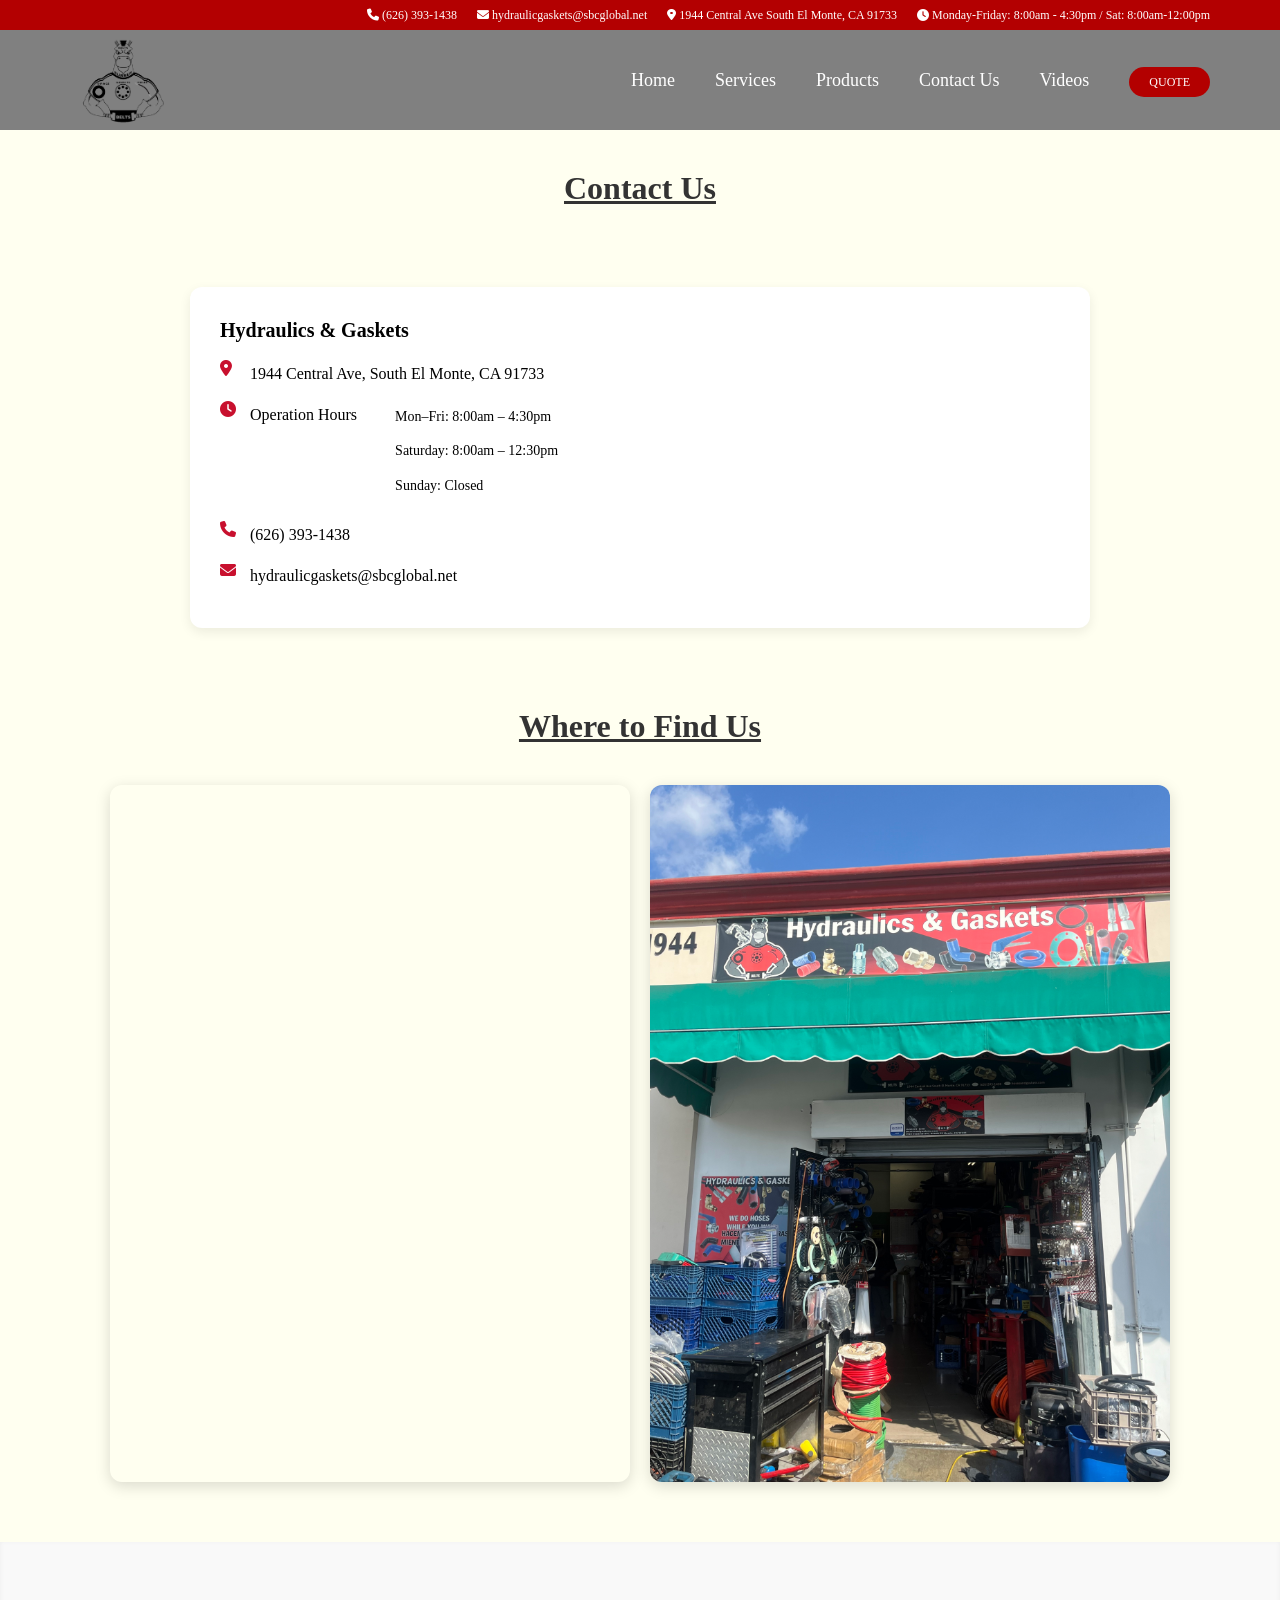
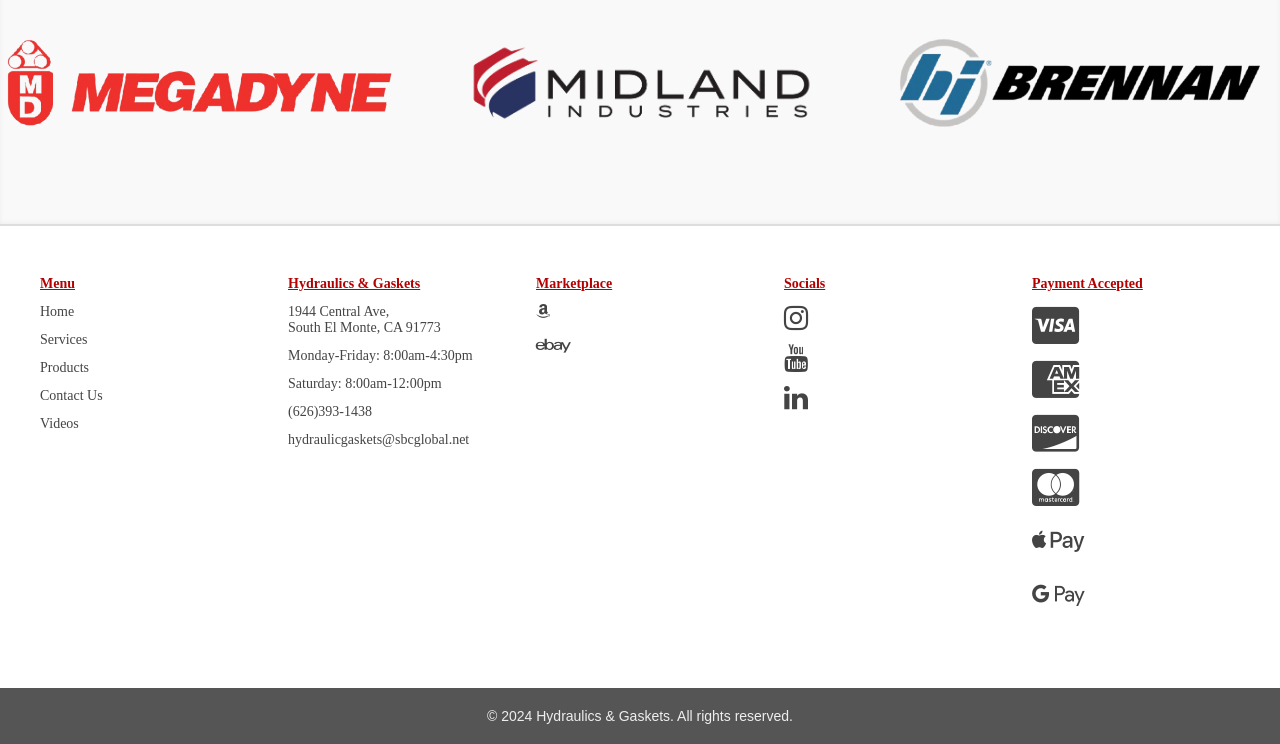
==== main pages/contact.html @ 60c8c65b "add all website files" ====
<!DOCTYPE html>
<html>
  <head>
    <title>Hydraulics & Gaskets</title>
    <link rel="icon" type="image/x-icon" href="/assets/Logo W Background.png">
    <link rel="stylesheet" href="/style.css">
    <link rel="stylesheet" href="https://cdnjs.cloudflare.com/ajax/libs/font-awesome/6.7.2/css/all.min.css" integrity="sha512-Evv84Mr4kqVGRNSgIGL/F/aIDqQb7xQ2vcrdIwxfjThSH8CSR7PBEakCr51Ck+w+/U6swU2Im1vVX0SVk9ABhg==" crossorigin="anonymous" referrerpolicy="no-referrer" />
    <link rel="stylesheet" href="https://cdnjs.cloudflare.com/ajax/libs/font-awesome/4.7.0/css/font-awesome.min.css">
  <meta name="viewport" content="width=device-width, initial-scale=1.0">
  </head>
  
  <!DOCTYPE html>
  <html>
      <head>
        
        <!-- Google tag (gtag.js) -->
<script async src="https://www.googletagmanager.com/gtag/js?id=G-XYPDPZ0C3Q"></script>
<script>
  window.dataLayer = window.dataLayer || [];
  function gtag(){dataLayer.push(arguments);}
  gtag('js', new Date());

  gtag('config', 'G-XYPDPZ0C3Q');
</script>
<!--Google Tag-->

<!--Meta-->
<meta charset="UTF-8">
<meta name="description" content="hydraulics hoses, gaskets and other industrial services to show customers">
<meta name="keywords" content="hydraulic , hydraulics, gaskets, hydraulics & gaskets, Hydraulics & Gaskets">
<meta name="author" content="Hydraulics & Gaskets">
<meta name="keywords" content="hydraulic hose repair near me, fittings, hose, hydraulic oil, o-ring, o-rings">

<!--Meta-->

          <title>Navigation bar</title>
      </head>
      <body>
            <header class="header">
 <div class="top-bar">
<div class="top-bar_content">
<section class="phone">
  <i class="fa-solid fa-phone"></i>
  (626) 393-1438
</section>
<section class="email">
  <i class="fa-solid fa-envelope"></i>
  hydraulicgaskets@sbcglobal.net
</section>
<section class="address">
  <i class="fa-solid fa-location-dot"></i>
  1944 Central Ave South El Monte, CA 91733
</section>
<section class="hours">
  <i class="fa-solid fa-clock fa-1x"></i>
  Monday-Friday: 8:00am - 4:30pm / Sat: 8:00am-12:00pm
</section>
</div>
</div>
<!--Bottom Bar-->
<div class="bottom-bar">
  <div class="bottom-bar_content">
    <a class="logo" href="/./index">
      <img src="/assets/Logo Transparent Background.png" alt="">
    </a>
<nav class="nav">
<ul class="nav_list">
<li class="nav-item">
  <a class="nav_link" href="/./index">Home</a>
</li>
<li class="nav-item dropdown-parent">
  <a class="nav_link" href="/main pages/./services">Services</a>
</li>
<li class="nav-item dropdown-parent">
  <a class="nav_link" href="/main pages/./product">Products</a>
 <ul class="dropdown-menu">
<li><a class="dropdown-menu_link" href="/product-pages/./hose">Hoses</a></li>
<li><a class="dropdown-menu_link" href="/product-pages/./tubing">Tubing</a></li>
<li><a class="dropdown-menu_link" href="/product-pages/./fittings-connectors">Fittings</a></li>
<li><a class="dropdown-menu_link" href="/product-pages/./seals">Seals</a></li>
<li><a class="dropdown-menu_link" href="/product-pages/./gasket-material">Gaskets</a></li>
<li><a class="dropdown-menu_link" href="/product-pages/./belts">Belts</a></li>
<li><a class="dropdown-menu_link" href="/product-pages/./oil-lubricant">Oil</a></li>
<li><a class="dropdown-menu_link" href="/product-pages/./clamp">Clamp</a></li>

  </ul>
</li>
<li class="nav-item">
  <a class="nav_link" href="/main pages/./contact">Contact Us</a>
</li>
<li class="nav-item">
  <a class="nav_link" href="/main pages/./video">Videos</a>
</li>
<li class="nav-item">
  <a class="quote" href="mailto:hydraulicgaskets@sbcglobal.net">Quote</a>
</li>
</ul>
</nav>

<div class="hamburger ">
<div class="bar"></div>
<div class="bar"></div>
<div class="bar"></div>
</div>

</div>
</div>
</header>
         
          <main>
              
            <!--Header End-->
          
          </main>
      </body>
  </html>


<body>
  
  
  

  <script src="/index.js"></script>
  <h1 class="section-header">Contact Us</h1>
  <div class="contact-box">
  <ul class="contact-info">
    <li class="contact-title"><strong>Hydraulics & Gaskets</strong></li>
    
    <li>
      <i class="fa-solid fa-location-dot"></i>
      1944 Central Ave, South El Monte, CA 91733
    </li>
    
    <li>
      <i class="fa-solid fa-clock"></i> Operation Hours
      <ul class="hours-list">
        <li>Mon–Fri: 8:00am – 4:30pm</li>
        <li>Saturday: 8:00am – 12:30pm</li>
        <li>Sunday: Closed</li>
      </ul>
    </li>
    
    <li>
      <i class="fa-solid fa-phone"></i>
      (626) 393-1438
    </li>
    
    <li>
      <i class="fa-solid fa-envelope"></i>
      hydraulicgaskets@sbcglobal.net
    </li>
  </ul>
</div>

<h1 class="section-header">Where to Find Us</h1>

<div class="location-web">
  <div class="location-web_maps">
    <iframe src="https://www.google.com/maps/embed?pb=!1m18!1m12!1m3!1d3305.791647328147!2d-118.05022537428364!3d34.04921532315812!2m3!1f0!2f0!3f0!3m2!1i1024!2i768!4f13.1!3m3!1m2!1s0x80c2d1740e4da7b1%3A0x646982cbc6f0cfb1!2sHydraulics%20%26%20Gaskets!5e0!3m2!1sen!2sus!4v1737757639478!5m2!1sen!2sus" 
      allowfullscreen="" loading="lazy" referrerpolicy="no-referrer-when-downgrade">
    </iframe>
  </div>

  <div class="location-web_image">
    <img src="/assets/IMG_4041.jpg" alt="Hydraulics & Gaskets storefront">
  </div>
</div>


<!--Footer-->
<div class="footertop">
  <div class="footertop-content">
    <img class="suppliers" src="/assets/megadyne-group-logo-vector-removebg-preview.png" alt="Megadyne Group">
    <img class="suppliers" src="/assets/midlandindustries-removebg-preview.png" alt="Midland Industries">
    <img class="suppliers" src="/assets/Brennan-e1584634506238-removebg-preview.png" alt="Brennan">
  </div>
</div>

<div class="footerbottom">
  <div class="footerbottom-content">
    <ul>
      <li class="footer-title">Menu</li>
      <a href="/./index">
        <li>Home</li>
      </a>
      <a href="/main pages/./services">
        <li>Services</li>
      </a>
      <a href="/main pages/./product">
        <li>Products</li>
      </a>
      <a href="/main pages/./html">
        <li>Contact Us</li>
      </a>
      <a href="/main pages/./video">
        <li>Videos</li>
      </a>
    </ul>
    
    <ul class="gen-info">
      <li class="footer-title">Hydraulics & Gaskets</li>
      <li>1944 Central Ave,<br>South El Monte, CA 91773</li>
      <li>Monday-Friday: 8:00am-4:30pm</li>
      <li>Saturday: 8:00am-12:00pm</li>
      <li>(626)393-1438</li>
      <li>hydraulicgaskets@sbcglobal.net</li>
    </ul>
    
    <ul>
      <li class="footer-title">Marketplace</li>
      <li><a target="_blank" href="http://www.amazon.com/shops/hydraulicandgaskets" class="fa fa-amazon fa-1x"></a></li>
      <li><a target="_blank" href="https://www.ebay.com/usr/hydraulicsgaskets" class="fa fa-ebay fa-2x"></a></li>
    </ul>
    
    <ul>
      <li class="footer-title">Socials</li>
      <li><a target="_blank" href="https://www.instagram.com/hydraulicgaskets" class="fa fa-instagram fa-2x"></a></li>
      <li><a target="_blank" href="https://youtube.com/@hydraulicsandgaskets?si=6dz6AntfaI1VFmAU" class="fa fa-youtube fa-2x"></a></li>
      <li><a target="_blank" href="https://www.linkedin.com/company/hydraulicsandgaskets/" class="fa fa-linkedin fa-2x"></a></li>
    </ul>
    
    <ul class="payment-type">
      <li class="footer-title">Payment Accepted</li>
      <li><i class="fa-brands fa-3x fa-cc-visa"></i></li>
      <li><i class="fa-brands fa-3x fa-cc-amex"></i></li>
      <li><i class="fa-brands fa-3x fa-cc-discover"></i></li>
      <li><i class="fa-brands fa-3x fa-cc-mastercard"></i></li>
      <li><i class="fa-brands fa-3x fa-apple-pay"></i></li>
      <li><i class="fa-brands fa-3x fa-google-pay"></i></li>
    </ul>
  </div>
</div>

<div class="footerbottomend">
  <div class="footerbottom-content_end">
    <p>&copy; 2024 Hydraulics & Gaskets. All rights reserved.</p>
  </div>  
</div>



  </body>
</html>




<!--Footer-->
---- style.css ----
*{
margin: 0;
padding: 0;
box-sizing: border-box;

}

a {
    color: inherit;
    text-decoration: none;
}

ul {
    list-style: none;
}


body {
  
   background-color: rgb(255, 255, 240);
}

img {
  width: 100%;
  height: auto;
}

/* Home-Index Page */
/* HEADER WRAPPER */
/*Start of Navigation */
.header {

width: 100%;
top: 0;
}

.top-bar {
background-color: #b30001;

}

.top-bar_content {
max-width: 1200px;
margin: 0 auto;
padding: 0 30px;
    min-height: 30px;    
  color: white;
font-size: 12px;
display: flex;
align-items: center;
justify-content: end;
column-gap: 20px;


}

.icon {
/*icon*/
}

.bottom-bar {
  background-color: #808080;

}

.bottom-bar_content {
max-width: 1200px;
margin: 0 auto;
padding: 0 30px;
  display: flex;
align-items: center;
justify-content: space-between;
font-size: 18px;


}

.logo {
display: flex;
align-items: center;
column-gap: 10px;
}

.logo img {
height: 100px;
width: auto;
}

.nav {
transition: all 0.3s ease-in-out;

}

.nav_list {
display: flex;
column-gap: 40px;
}

.nav_item {

}


.nav_link {
color: white;
}

.nav_link:hover,
.nav_link:focus {
  color: #b30000;
}

/*Drop Down Menu */
.dropdown-parent {
  position: relative; 
}

.dropdown-parent:hover > .dropdown-menu,
.dropdown-parent:focus-within > .dropdown-menu {
  display: block;
}

.dropdown-menu {
  display: none;
  position: absolute;
  top: 105%; 
  left: 0;
  background-color: #fff;
  border: 1px solid #ddd;
  border-radius: 6px;
  box-shadow: 0 6px 14px rgba(0, 0, 0, 0.12);
  min-width: 180px;
  z-index: 1000;
  padding: 10px 0;
}

.dropdown-menu li {
  padding: 0;
}

.dropdown-menu_link {
  display: block;
  padding: 8px 20px;
  font-size: 14px;
  color: #555;
  text-decoration: none;
  transition: background-color 0.25s ease;
}

.dropdown-menu_link:hover,
.dropdown-menu_link:focus {
  background-color: #b30000;
  color: white;
 
}


.quote {
color: white;
background-color: #b30000;
padding: 8px 20px;
border-radius: 1000px;
font-size: 12px;
text-transform: uppercase;
font-weight: 500;
}



.hamburger {
display: none;
}

.bar {
height: 2px;
background-color: white;
width: 27px;
margin: 5px 0;
opacity: 0.8;
transition: 0.3s ease-in-out;
}

.nav--open {
  transform:  translateX(0%) !important;
}

.hamburger--open .bar:nth-child(1) {
transform: translateY(7px) rotate(45deg);
}

.hamburger--open .bar:nth-child(2) {
  opacity: 0;
}

.hamburger--open .bar:nth-child(3) {
  transform: translateY(-7px) rotate(-45deg);
}

/* media query */
@media (max-width: 650px) {
.nav {
position: absolute;
top: 155px;
bottom: 100px;
  background-color: #808080;
width: 100%;
left: 0;
padding: 10px 0 0 25px;
transform: translateX(-100%);
z-index: 10;

}

.nav_list {
flex-direction: column;
align-items: center;
row-gap: 20px;


}

.nav_link {
  font-size: 14px;
}

.buton-quote {
  font-size: 14px;
  padding: 7px 17px;
}

.hamburger {
  display: block;
}

  .top-bar_content {
    flex-direction: column; 
    font-size: 12px;
  }
  .top-bar_content section {
    justify-content: center;
  }

}



/*end of nav*/

/*First Section */
.intro-container {
  position: relative;
  background-image: url('assets/front\ imagr.jpg');
  background-size: cover;
  background-position: center;
  background-repeat: no-repeat;
  padding: 300px 20px 80px 20px;
  color: white;
  text-align: center;
  display: flex;
  justify-content: center;
  overflow: hidden;
}


.intro-container::before {
  content: "";
  position: absolute;
  top: 0; left: 0; right: 0; bottom: 0;
  background-color: rgba(0, 0, 0, 0.55);
  z-index: 0;
}

.intro-box {
  position: relative;
  z-index: 1;
  max-width: 900px;
  padding: 40px 30px;
  border-radius: 12px;
  background-color: rgba(0, 0, 0, 0.25);
  box-shadow: 0 8px 25px rgba(0,0,0,0.5);
}

.intro-title .title {
  font-weight: 900;
  font-size: 3rem;
  margin-bottom: 12px;
  letter-spacing: 1.5px;
  text-transform: uppercase;
}

.intro-title .subtitle {
  font-weight: 500;
  font-style: italic;
  font-size: 1.5rem;
  margin-bottom: 18px;
  opacity: 0.85;
}

.intro-title .description {
  font-size: 1.15rem;
  line-height: 1.6;
  max-width: 700px;
  margin: 0 auto;
  font-weight: 400;
  opacity: 0.9;
}




/* second part */
.second-container {
  display: flex;
  justify-content: center;
  gap: 30px;
  margin: 40px auto;
  padding: 20px;
  flex-wrap: wrap;
}

.second-box {
  border: 2px solid #ddd;
  border-radius: 10px;
  padding: 30px;
  width: 600px;
  height: 400px;
  text-align: center;
  box-shadow: 0 4px 10px rgba(0, 0, 0, 0.1);
  transition: transform 0.2s;
  display: flex;
  flex-direction: column;
  justify-content: space-between;
  position: relative;
  overflow: hidden;
  color: white;
  background-size: cover;
  background-position: center;
}

.second-box::before {
  content: "";
  position: absolute;
  inset: 0;
  background: rgba(0, 0, 0, 0.4); 
  z-index: 0;
}

.second-box * {
  z-index: 1;
  position: relative;
}


.second-box.services {
  background-image: url('assets/cylinder\ repair.jpg');
}

.second-box.products {
  background-image: url(assets/background\ products.jpg);
}

.second-header {
  font-size: 26px;
  margin-bottom: 15px;
  color: #fff;
  text-shadow: 1px 1px 2px rgba(0, 0, 0, 0.6);
}

.second-content {
  display: flex;
  flex-direction: column;
  align-items: center;
  gap: 15px;
  margin-top: auto;
}

.second-content p {
  font-size: 18px;
  margin: 0;
  color: #fff;
}

.second-btn {
  background-color: #b30000;
  color: white;
  border: none;
  padding: 12px 20px;
  font-size: 16px;
  border-radius: 5px;
  cursor: pointer;
  transition: background-color 0.3s;
}

.second-btn:hover {
  background-color: #8c0000;
}


/*Industries Section */

.section-header {
  text-align: center;
  padding-top: 40px;
  padding-bottom: 40px;
  text-decoration: underline;
  font-size: 32px;
  color: #333;
}



.industry-container {
  display: flex;
  justify-content: center;
  flex-wrap: wrap;
  gap: 30px;
  padding: 40px 20px;
}


.industry-box {
  background-color: #f9f9f9;
  border: 2px solid #ddd;
  border-radius: 10px;
  padding: 30px 20px;
  width: 250px;
  height: 250px;
  text-align: center;
  box-shadow: 0 4px 10px rgba(0, 0, 0, 0.1);
  transition: transform 0.3s ease, background-color 0.3s ease;
  display: flex;
  flex-direction: column;
  justify-content: center;
  align-items: center;
  position: relative;
  overflow: hidden;
}


.industry-default {
  transition: opacity 0.3s ease;
  z-index: 1;
}

.industry-hover {
  position: absolute;
  top: 0;
  left: 0;
  right: 0;
  bottom: 0;
  padding: 20px;
  background-color: #fff;
  display: flex;
  justify-content: center;
  align-items: center;
  flex-direction: column;
  opacity: 0;
  transition: opacity 0.3s ease;
  z-index: 2;
}

.industry-hover ul {
  list-style: none;
  padding: 0;
  margin: 0;
}

.industry-hover li {
  font-size: 18px;
  color: #555;
  margin: 4px 0;
}


.industry-box:hover .industry-default {
  opacity: 0;
}

.industry-box:hover .industry-hover {
  opacity: 1;
}


.industry-box i {
  font-size: 50px;
  margin-bottom: 15px;
  color: #b30000;
}


.industry-box p {
  font-size: 25px;
  font-weight: 600;
  color: #333;
  margin: 0;
}

@media (max-width: 768px) {
  .industry-container {
    flex-direction: column;
    align-items: center;
  }

  .industry-box {
    width: 90%;
    max-width: 300px;
  }
}
/*Third Section */


.writing-columns {
  max-width: 900px;
  margin: 40px auto;
  padding: 20px 30px;
  background-color: #f9f9f9;
  border: 2px solid #ddd;
  border-radius: 10px;
  box-shadow: 0 4px 10px rgba(0, 0, 0, 0.1);
  color: #333;
  font-size: 18px;
  line-height: 1.6;
  text-align: justify;
}


.industry-header {
  text-align: center;
  font-size: 32px;
  color: #b30000;
  margin: 60px auto 30px;
  text-decoration: underline;
  max-width: 900px;
}


.location-web {
  display: flex;
  justify-content: center;
  gap: 30px;
  max-width: 1240px;
  margin: 0 auto 60px;
  padding: 0 20px;
  flex-wrap: wrap;
}


.location-web_maps iframe {
  border-radius: 10px;
  box-shadow: 0 4px 15px rgba(0,0,0,0.15);
  max-width: 100%;
  width: 600px;
  height: 500px;
}


.location-web_image img {
  border-radius: 10px;
  box-shadow: 0 4px 15px rgba(0,0,0,0.15);
  width: auto;
  height: 500px;
  max-width: 100%;
  object-fit: cover;
}


@media (max-width: 700px) {
  .location-web {
    flex-direction: column;
    align-items: center;
  }
  .location-web_maps iframe,
  .location-web_image img {
    width: 100%;
    height: 300px;
  }
  .writing-columns {
    padding: 15px 20px;
    font-size: 16px;
  }
}


.footertop {
  background-color: #f9f9f9;
  padding: 30px 20px;
  box-shadow: inset 0 -1px 5px rgba(0,0,0,0.05);
}

.footertop-content {
  max-width: 1200px;
  margin: 0 auto;
  display: flex;
  justify-content: center;
  gap: 40px;
}

.suppliers {
  max-height: 100%;
  max-width: 400px;    
  height: auto;
  object-fit: contain;
  transition: transform 0.3s ease;
  cursor: pointer;
}

.suppliers:hover {
  transform: scale(1.1);
  filter: brightness(1.1);
}

@media (max-width: 768px) {
  .footertop-content {
    flex-direction: column;  
    gap: 40px;             
    align-items: center;    
  }

  .suppliers {
    max-height: 100%;    
    max-width: 100%;      
    height: auto;
    cursor: default;       
    transition: none;      
  }

  
  .suppliers:hover {
    transform: none !important;
    filter: none !important;
  }
}

  
 

/* FOOTER BOTTOM - columns */
.footerbottom {
  background-color: #fff;
  padding: 50px 20px 60px;
  border-top: 2px solid #ddd;
}

.footerbottom-content {
  max-width: 1200px;
  margin: 0 auto;
  display: flex;
  justify-content: space-between;
  flex-wrap: wrap;
  gap: 40px;
}


.footerbottom-content ul {
  list-style: none;
  padding: 0;
  min-width: 160px;
  flex: 1 1 160px;
  color: #444;
}

.footerbottom-content ul li {
  margin-bottom: 12px;
  font-size: 14px;
}


.footer-title {
  text-decoration: underline;
  font-weight: 700;
  font-size: 16px;
  margin-bottom: 18px;
  color: #b30000;
}


.footerbottom-content ul li a,
.footerbottom-content ul li i {
  color: #444;
  transition: color 0.3s ease;
}

.footerbottom-content ul li a:hover,
.footerbottom-content ul li i:hover {
  color:#444;
}


.payment-type li {
  margin-bottom: 20px;
  font-size: 0; 
}

.payment-type li i {
  margin-right: 15px;
}


.footerbottomend {
  background-color: #555;
  padding: 20px 0;
  color: #eee;
  font-size: 14px;
  font-weight: 400;
  text-align: center;
  font-family: 'Segoe UI', Tahoma, Geneva, Verdana, sans-serif;
}


@media (max-width: 768px) {
  .footerbottom-content ul li {
    font-size: 16px;       
    margin-bottom: 16px;   
  }

  .footer-title {
    font-size: 18px;       
    margin-bottom: 22px;
  }

 
  .payment-type li i {
    font-size: 4rem;       
    margin-right: 20px;
  }

  
  .footerbottom-content ul {
    min-width: 100%;
    max-width: none;
    text-align: center;
  }

  
  .footerbottom {
    padding: 40px 15px 50px;
  }

  
  .footerbottomend {
    font-size: 16px;
  }
}


/* Contact Us PAge */

.contact-box {
  background: #fff;
  padding: 25px 30px;
  margin: 40px auto;
  border-radius: 12px;
  max-width: 900px;
  box-shadow: 0 4px 12px rgba(0,0,0,0.08);
}

.contact-info {
  list-style: none;
  padding: 0;
  margin: 0;
  font-size: 16px;
  line-height: 1.8;
}

.contact-info li {
  margin-bottom: 12px;
  display: flex;
  align-items: flex-start;
  gap: 10px;
}

.contact-info i {
  color: #c8102e;
  min-width: 20px;
}

.contact-title {
  font-size: 20px;
  font-weight: bold;
  margin-bottom: 15px;
}


.hours-list {
  list-style: none;
  padding-left: 28px;
  margin: 5px 0 0;
  font-size: 14px;
  line-height: 1.6;
}


.industry-header {
  text-align: center;
  margin: 40px 0 20px;
  font-size: 28px;
  font-weight: bold;
  text-decoration: underline;
}


.location-web {
  display: flex;
  flex-wrap: wrap;
  gap: 20px;
  max-width: 1100px;
  margin: 0 auto 60px;
  justify-content: center;
}

.location-web_maps,
.location-web_image {
  flex: 1 1 500px;
  min-width: 300px;
}

.location-web iframe,
.location-web img {
  width: 100%;
  height: 100%;
  min-height: 350px;
  border-radius: 12px;
  border: none;
  object-fit: cover;
}


@media (max-width: 768px) {
  .contact-box {
    padding: 20px;
  }

  .contact-info {
    font-size: 14px;
  }

  .industry-header {
    font-size: 22px;
  }

  .location-web {
    flex-direction: column;
  }

  .location-web_maps,
  .location-web_image {
    flex: 1 1 100%;
  }

  .location-web iframe,
  .location-web img {
    min-height: 280px;
  }
}


/*Services */

.services-section {
  max-width: 1200px;
  margin: 0 auto;
  padding: 40px 20px;
background-color: white;
}

.section-title {
  text-align: center;
  font-size: 32px;
  margin-bottom: 40px;
}


.services-grid {
  display: grid;
  grid-template-columns: repeat(auto-fit, minmax(320px, 1fr));
  gap: 30px;
}


.service-card {
  background: white;
  border-radius: 10px;
  padding: 20px;
  box-shadow: 0 4px 10px rgba(0, 0, 0, 0.05);
  display: flex;
  flex-direction: column;
}

.service-card h3 {
  margin-top: 0;
  font-size: 22px;
  color: #333;
}

.service-card p {
  font-size: 16px;
  margin: 10px 0;
  color: #555;
}

.service-card ul {
  padding-left: 20px;
  margin-bottom: 15px;
}

.service-card li {
  margin-bottom: 8px;
  font-size: 14px;
  color: #444;
}

.service-card:hover{
 transform: scale(1.03); 
  box-shadow: 0 4px 10px rgba(0, 0, 0, 0.15); 
}


.service-images {
  display: flex;
  gap: 10px;
  flex-wrap: wrap;
}

.service-images img {
  width: 100%;
  max-width: 140px;
  height: auto;
  border-radius: 6px;
  object-fit: cover;
}


@media (max-width: 500px) {
  .section-title {
    font-size: 24px;
  }

  .service-card {
    padding: 15px;
  }

  .service-images img {
    max-width: 100%;
  }
}



/* Product Page*/

.wrapper-page {
  padding: 30px 20px 30px 20px;
}

.inventory-list_container {
  display: flex;
  flex-wrap: wrap;              /* wrap to new rows */
  justify-content: center;      /* keep everything centered */
  gap: 20px;                    /* even spacing */
}

.inventory-item {
  background-color: white;
  font-family: sans-serif;
  border-radius: 8px;
  box-shadow: 0 2px 6px rgba(0,0,0,0.1);
  transition: transform 0.3s ease, box-shadow 0.3s ease;
  text-align: center;
  flex: 1 1 250px;              /* flexible width, min ~250px */
  max-width: 300px;             /* don’t stretch too wide */
  padding: 15px;
}

.inventory-item:hover {
  transform: scale(1.05); 
  box-shadow: 0 4px 12px rgba(0, 0, 0, 0.2); 
}

.inventory-item img {
  width: 100%;
  height: auto;
  max-height: 180px;
  object-fit: contain;
  display: block;
}

.inventory-item hr {
  width: 90%;
  margin: 10px auto;
}

.inventory-item h3 {
  font-size: 1rem;
  margin-top: 8px;
}

/* Mobile */
@media (max-width: 600px) {
  .inventory-item {
    flex: 1 1 100%;  /* full width */
    max-width: 100%;
  }
}



/*Video Page*/

.video-container {
  position: relative;
  width: 100%;
  max-width: 900px;
  margin: 0 auto; 
  padding-bottom: 56.25%; 
  height: 0;
  overflow: hidden;
  border-radius: 12px; 
}

.video-container iframe {
  position: absolute;
  top: 0;
  left: 0;
  width: 100%;
  height: 100%;
  border: none;
}


.video-page {
  margin-top: 40px;
  text-align: center;
}


.work-videos {
  text-align: center;
}



.coming-soon {
  margin-top: 20px;
  text-align: center;
  color: black;
  font-size: 50px;
  border: black solid;
  background-color: yellow;
}


.product-box {
  border: 10px solid;
  border-color: red;
  margin: auto;
  padding-left: 10px;
  padding-right: 10px;
 
}

.page {
  margin: 0;
  padding-left: 50px;
padding-right: 50px;
}




.right-hose {
  text-align: right;
  display: inline;
  
}
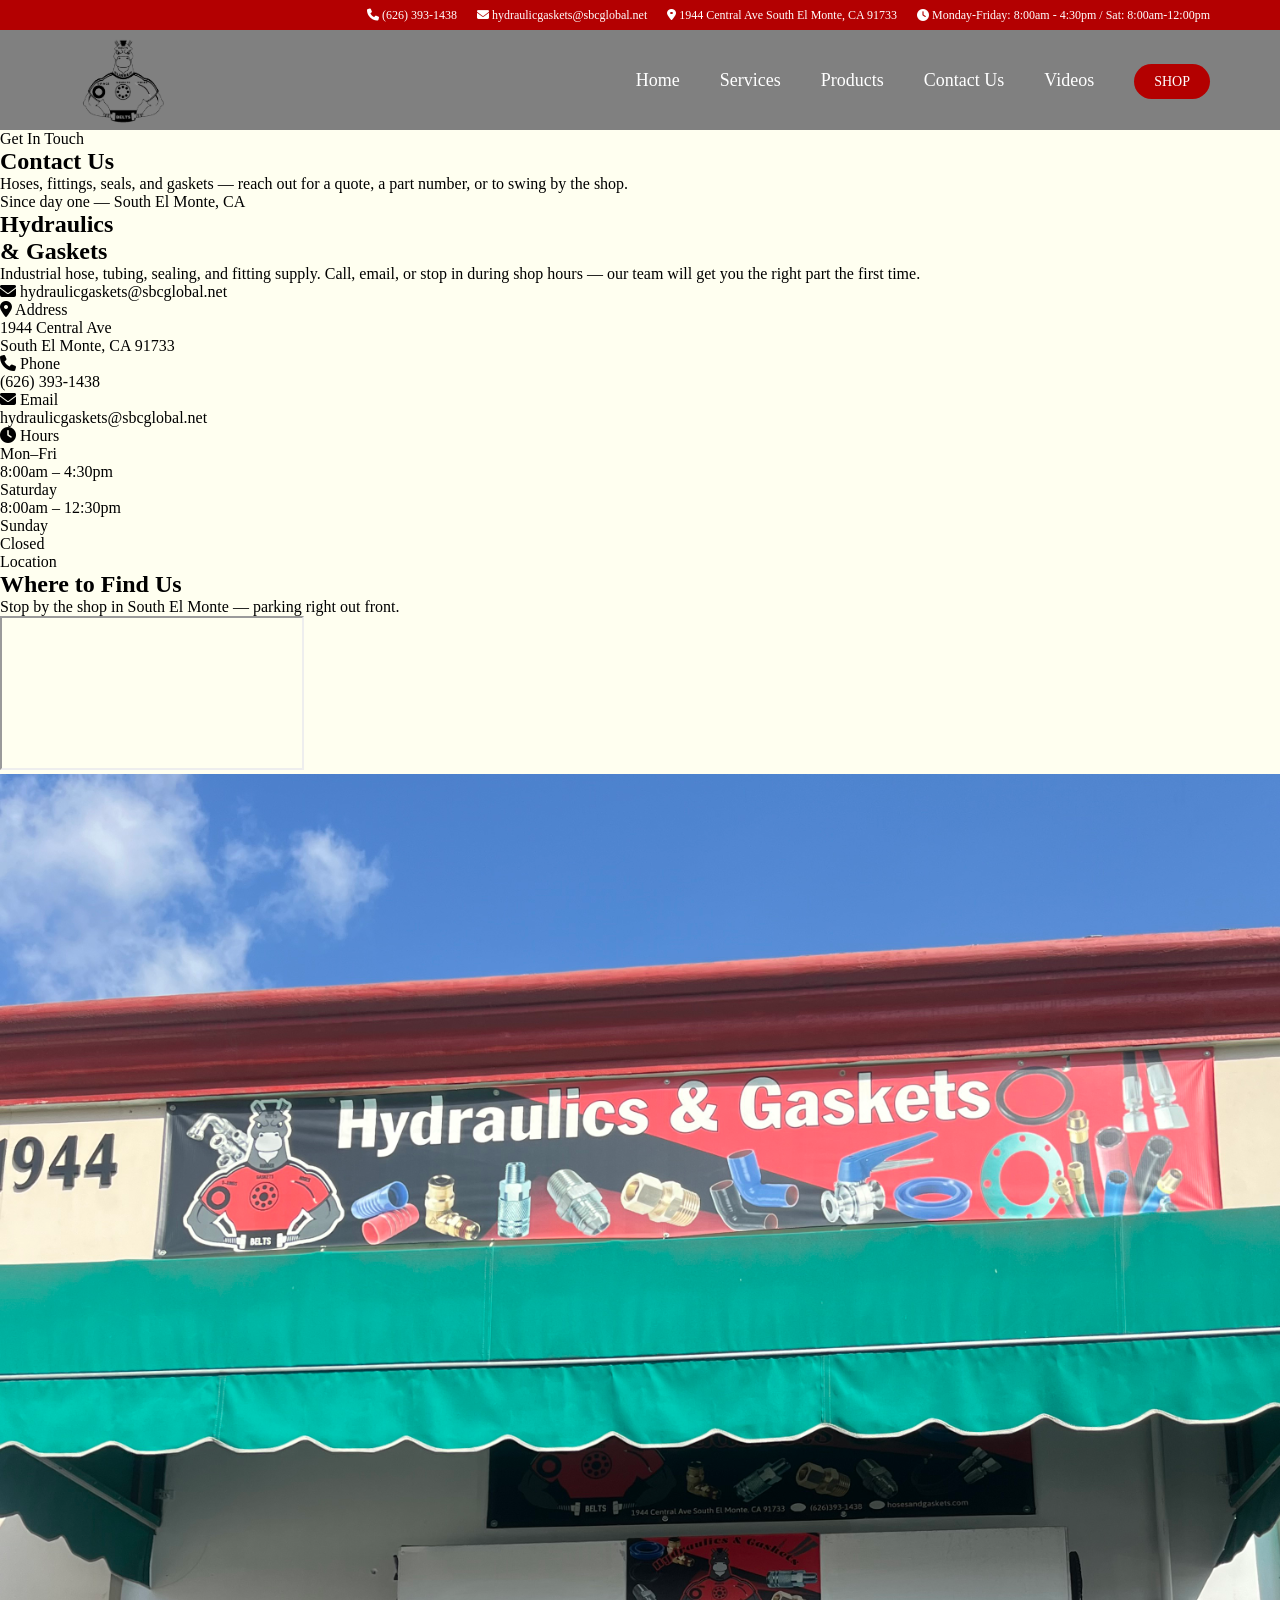
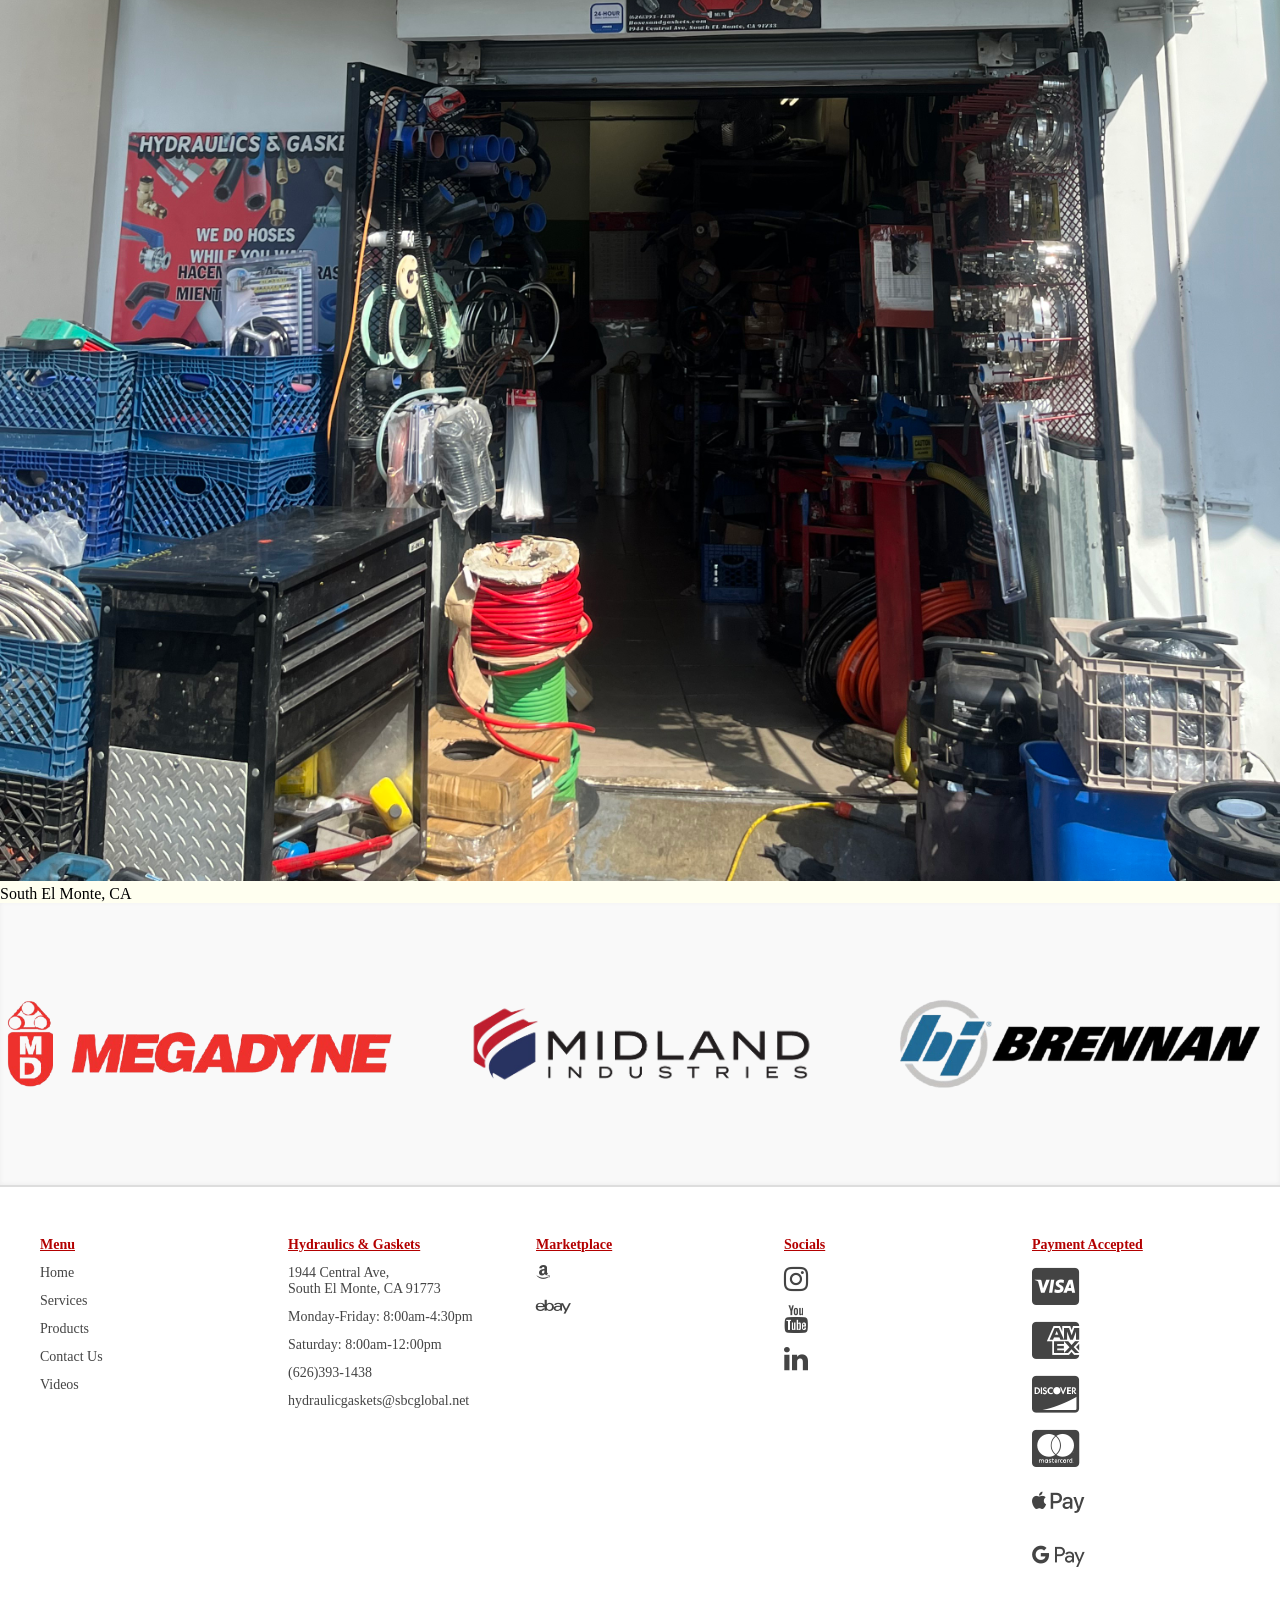
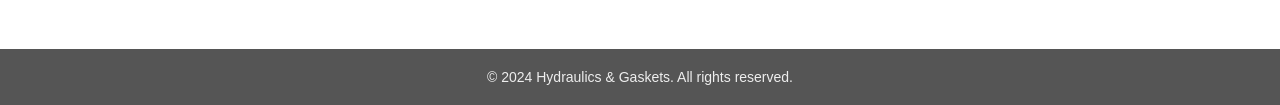
==== commit d2d3e3e0: "Update contact.html" ====
--- a/main pages/contact.html
+++ b/main pages/contact.html
@@ -92,7 +92,7 @@
   <a class="nav_link" href="/main pages/./video">Videos</a>
 </li>
 <li class="nav-item">
-  <a class="quote" href="mailto:hydraulicgaskets@sbcglobal.net">Quote</a>
+  <a class="quote" target="_blank" href="https://shop.hydraulicsandgaskets.com/">Shop</a>
 </li>
 </ul>
 </nav>
@@ -122,50 +122,97 @@
   
 
   <script src="/index.js"></script>
-  <h1 class="section-header">Contact Us</h1>
-  <div class="contact-box">
-  <ul class="contact-info">
-    <li class="contact-title"><strong>Hydraulics & Gaskets</strong></li>
-    
-    <li>
-      <i class="fa-solid fa-location-dot"></i>
-      1944 Central Ave, South El Monte, CA 91733
-    </li>
-    
-    <li>
-      <i class="fa-solid fa-clock"></i> Operation Hours
-      <ul class="hours-list">
-        <li>Mon–Fri: 8:00am – 4:30pm</li>
-        <li>Saturday: 8:00am – 12:30pm</li>
-        <li>Sunday: Closed</li>
-      </ul>
-    </li>
-    
-    <li>
-      <i class="fa-solid fa-phone"></i>
-      (626) 393-1438
-    </li>
-    
-    <li>
-      <i class="fa-solid fa-envelope"></i>
-      hydraulicgaskets@sbcglobal.net
-    </li>
-  </ul>
-</div>
-
-<h1 class="section-header">Where to Find Us</h1>
-
-<div class="location-web">
-  <div class="location-web_maps">
-    <iframe src="https://www.google.com/maps/embed?pb=!1m18!1m12!1m3!1d3305.791647328147!2d-118.05022537428364!3d34.04921532315812!2m3!1f0!2f0!3f0!3m2!1i1024!2i768!4f13.1!3m3!1m2!1s0x80c2d1740e4da7b1%3A0x646982cbc6f0cfb1!2sHydraulics%20%26%20Gaskets!5e0!3m2!1sen!2sus!4v1737757639478!5m2!1sen!2sus" 
-      allowfullscreen="" loading="lazy" referrerpolicy="no-referrer-when-downgrade">
-    </iframe>
+
+  <section class="contact-page">
+  <div class="contact-page__inner">
+
+    <div class="spec-eyebrow">Get In Touch</div>
+    <h1 class="spec-title">Contact Us</h1>
+    <p class="spec-subtitle">
+      Hoses, fittings, seals, and gaskets — reach out for a quote,
+      a part number, or to swing by the shop.
+    </p>
+
+    <div class="contact-grid">
+
+      <div class="bracket-panel">
+        <div>
+          <div class="company-mark">Since day one &mdash; South El Monte, CA</div>
+          <h2 class="company-name">Hydraulics<br>&amp; Gaskets</h2>
+          <p class="company-note">
+            Industrial hose, tubing, sealing, and fitting supply.
+            Call, email, or stop in during shop hours — our team
+            will get you the right part the first time.
+          </p>
+        </div>
+        <div class="quote-badge">
+          <i class="fa-solid fa-envelope"></i> hydraulicgaskets@sbcglobal.net
+        </div>
+      </div>
+
+      <div class="bracket-panel">
+        <ul class="spec-list">
+
+          <li class="spec-row">
+            <div class="spec-row__label"><i class="fa-solid fa-location-dot"></i> Address</div>
+            <div class="spec-row__value">
+              1944 Central Ave<br>South El Monte, CA 91733
+            </div>
+          </li>
+
+          <li class="spec-row">
+            <div class="spec-row__label"><i class="fa-solid fa-phone"></i> Phone</div>
+            <div class="spec-row__value">
+              <a href="tel:+16263931438">(626) 393-1438</a>
+            </div>
+          </li>
+
+          <li class="spec-row">
+            <div class="spec-row__label"><i class="fa-solid fa-envelope"></i> Email</div>
+            <div class="spec-row__value">
+              hydraulicgaskets@sbcglobal.net
+            </div>
+          </li>
+
+          <li class="spec-row">
+            <div class="spec-row__label"><i class="fa-solid fa-clock"></i> Hours</div>
+            <div class="spec-row__value">
+              <dl class="hours-grid">
+                <dt>Mon&ndash;Fri</dt><dd>8:00am &ndash; 4:30pm</dd>
+                <dt>Saturday</dt><dd>8:00am &ndash; 12:30pm</dd>
+                <dt>Sunday</dt><dd>Closed</dd>
+              </dl>
+            </div>
+          </li>
+
+        </ul>
+      </div>
+
+    </div>
+
+    <div class="hazard-rule"></div>
+
+    <div class="spec-eyebrow">Location</div>
+    <h1 class="spec-title">Where to Find Us</h1>
+    <p class="spec-subtitle">
+      Stop by the shop in South El Monte — parking right out front.
+    </p>
+
+    <div class="bracket-panel location-panel">
+      <div class="location-panel__map">
+        <iframe
+          src="https://www.google.com/maps/embed?pb=!1m18!1m12!1m3!1d3305.791647328147!2d-118.05022537428364!3d34.04921532315812!2m3!1f0!2f0!3f0!3m2!1i1024!2i768!4f13.1!3m3!1m2!1s0x80c2d1740e4da7b1%3A0x646982cbc6f0cfb1!2sHydraulics%20%26%20Gaskets!5e0!3m2!1sen!2sus!4v1737757639478!5m2!1sen!2sus"
+          allowfullscreen="" loading="lazy" referrerpolicy="no-referrer-when-downgrade">
+        </iframe>
+      </div>
+      <div class="location-panel__photo">
+        <img src="/assets/IMG_4041.jpg" alt="Hydraulics & Gaskets storefront">
+        <div class="location-panel__tag">South El Monte, <span>CA</span></div>
+      </div>
+    </div>
+
   </div>
-
-  <div class="location-web_image">
-    <img src="/assets/IMG_4041.jpg" alt="Hydraulics & Gaskets storefront">
-  </div>
-</div>
+</section>
 
 
 <!--Footer-->
--- a/style.css
+++ b/style.css
@@ -159,9 +159,9 @@
 .quote {
 color: white;
 background-color: #b30000;
-padding: 8px 20px;
+padding: 10px 20px;
 border-radius: 1000px;
-font-size: 12px;
+font-size: 14px;
 text-transform: uppercase;
 font-weight: 500;
 }
